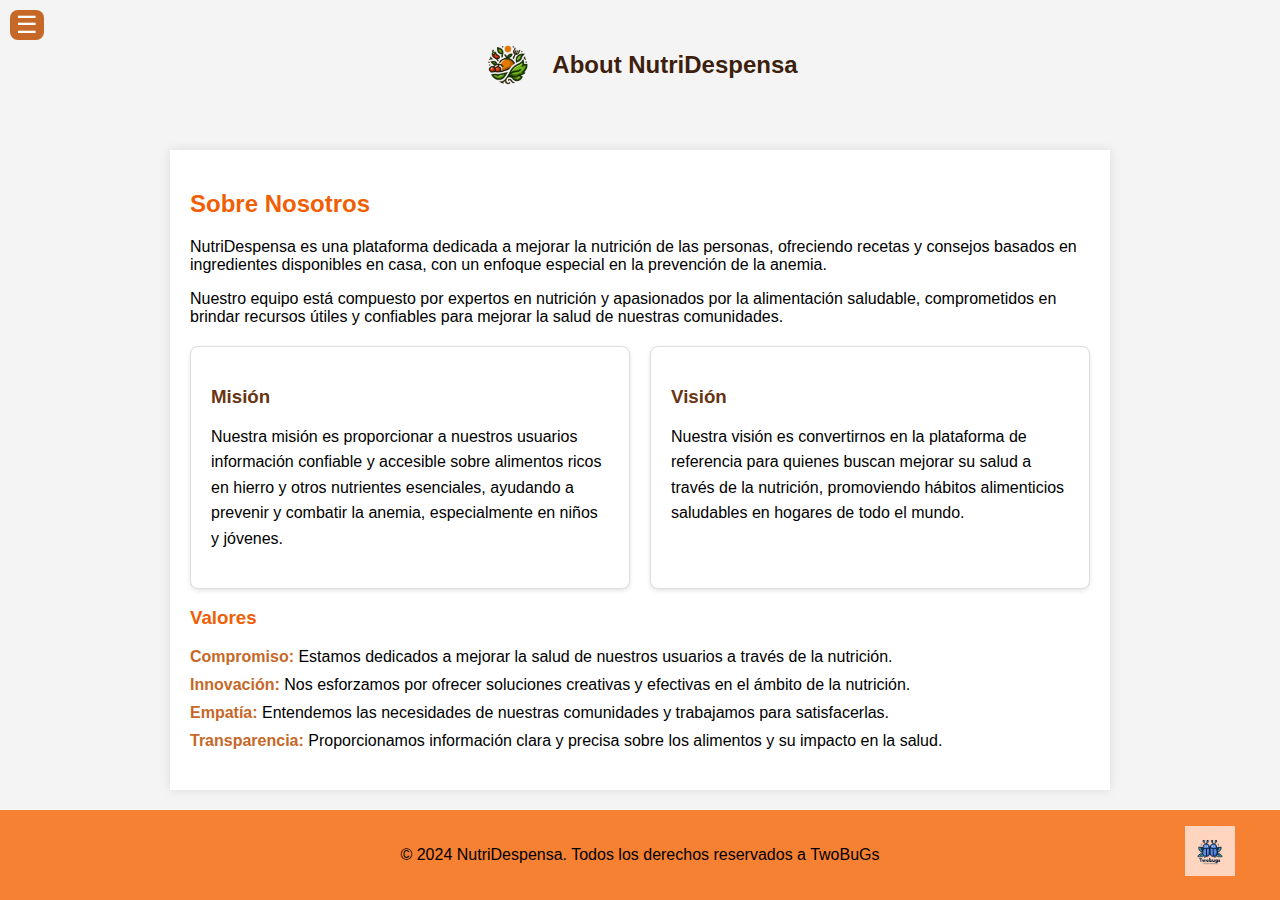
==== html/about.html @ c1f44d92 "Tu mensaje de commit" ====
<!DOCTYPE html>
<html lang="es">

<head>
    <meta charset="UTF-8">
    <meta name="viewport" content="width=device-width, initial-scale=1.0">
    <title>NutriDespensa</title>
    <link rel="stylesheet" href="../css/about.css">
    <link rel="preconnect" href="https://fonts.googleapis.com">
    <link rel="preconnect" href="https://fonts.gstatic.com" crossorigin>
    <link href="https://fonts.googleapis.com/css2?family=Questrial&display=swap" rel="stylesheet">
    <link rel="stylesheet" href="https://cdnjs.cloudflare.com/ajax/libs/font-awesome/6.0.0-beta3/css/all.min.css">
</head>

<body>
    
    <div id="menu" class="menu">
        <button id="menu-toggle" class="menu-toggle">☰</button>
        <br>
        <nav class="menu-nav">
            <ul>
                <li><a href="/index.html"><i class="fas fa-home"></i> Inicio</a></li> 
                <li><a href="alimentos.html"><i class="fas fa-apple-alt"></i> Bazaar</a></li>
                <li><a href="recetas.html"><i class="fas fa-utensils"></i> Recetas</a></li> 
                <li><a href="about.html"><i class="fas fa-info-circle"></i> About Us</a></li>
            </ul>
        </nav>
    </div>

    <header id="main-header" class="header">
        <div class="container">
            <img src="/assets/logo.png" alt="Logo" class="header-logo">
            <h1 class="header-title">About NutriDespensa</h1>
        </div>
    </header>
    
    <main class="contenido-principal">
        <section class="sobre-nosotros">
            <h2 id="h2">Sobre Nosotros</h2>
            <p>NutriDespensa es una plataforma dedicada a mejorar la nutrición de las personas, ofreciendo recetas y consejos basados en ingredientes disponibles en casa, con un enfoque especial en la prevención de la anemia.</p>
            <p>Nuestro equipo está compuesto por expertos en nutrición y apasionados por la alimentación saludable, comprometidos en brindar recursos útiles y confiables para mejorar la salud de nuestras comunidades.</p>
        </section>

        <section class="mision-vision">
            <article class="card">
                <h3>Misión</h3>
                <p>Nuestra misión es proporcionar a nuestros usuarios información confiable y accesible sobre alimentos ricos en hierro y otros nutrientes esenciales, ayudando a prevenir y combatir la anemia, especialmente en niños y jóvenes.</p>
            </article>

            <article class="card">
                <h3 id="h3">Visión</h3>
                <p>Nuestra visión es convertirnos en la plataforma de referencia para quienes buscan mejorar su salud a través de la nutrición, promoviendo hábitos alimenticios saludables en hogares de todo el mundo.</p>
            </article>
        </section>

        <section class="valores">
            <h3>Valores</h3>
            <ul>
                <li><strong>Compromiso:</strong> Estamos dedicados a mejorar la salud de nuestros usuarios a través de la nutrición.</li>
                <li><strong>Innovación:</strong> Nos esforzamos por ofrecer soluciones creativas y efectivas en el ámbito de la nutrición.</li>
                <li><strong>Empatía:</strong> Entendemos las necesidades de nuestras comunidades y trabajamos para satisfacerlas.</li>
                <li><strong>Transparencia:</strong> Proporcionamos información clara y precisa sobre los alimentos y su impacto en la salud.</li>
            </ul>
        </section>
    </main>

    <footer id="main-footer" class="footer">
        <div class="container">
            <p>&copy; 2024 NutriDespensa. Todos los derechos reservados a TwoBuGs</p>
            <div class="logo-container">
                <img src="/assets/icon.jpg" alt="Logo" class="logo">
            </div>
        </div>
    </footer>

    <script src="../js/menu.js"></script>
</body>

</html>
---- css/about.css ----
body {
    font-family: Arial, sans-serif;
    margin: 0;
    padding: 0;
    background-color: #f4f4f4;
    display: flex;
    flex-direction: column; /* Organiza el contenido verticalmente */
    min-height: 100vh; /* Asegura que el body tenga al menos la altura de la pantalla */
}

h2, h3 {
    color: #f05f06;
}

.header {
    padding: 20px 0;
    text-align: center;
    margin: 20px;
}

.container {
    display: flex;
    justify-content: center; /* Centra el contenido horizontalmente */
    align-items: center; /* Alinea verticalmente */
    max-width: 1200px; /* Ajusta el ancho máximo según tu diseño */
    margin: 0 auto; /* Centra el contenedor */
}

.header-logo {
    height: 50px; /* Ajusta el tamaño según tu necesidad */
    margin-right: 20px; /* Espacio entre el logo y el título */
}

.header-title {
    font-size: 24px; 
    margin: 0; 
    color: #3d1f0e;
}

.encabezado {
    background-color: #793f18;
    color: white;
    padding: 10px 0;
    text-align: center;
}

.encabezado h1 {
    margin: 0;
}

.navegacion ul {
    list-style: none;
    padding: 0;
    margin: 10px 0 0 0;
    display: flex;
    justify-content: center;
}

.navegacion ul li {
    margin: 0 15px;
}

.navegacion ul li a {
    color: white;
    text-decoration: none;
    font-weight: bold;
}

.contenido-principal {
    padding: 20px;
    max-width: 900px;
    margin: 20px auto;
    background-color: white;
    box-shadow: 0 0 10px rgba(0, 0, 0, 0.1);
    flex: 1; /* Para que el contenido principal ocupe el espacio disponible */
}

.sobre-nosotros, .valores {
    margin-bottom: 20px;
}

.mision-vision {
    display: flex;
    justify-content: space-between;
    gap: 20px;
}

.card {
    background-color: #ffffff;
    border: 1px solid #ddd;
    border-radius: 8px;
    padding: 20px;
    box-shadow: 0 2px 4px rgba(0, 0, 0, 0.1);
    flex: 1;
}

.card h3 {
    color: #683513;
    margin-bottom: 10px;
}

.card p {
    color: #000000;
    line-height: 1.6;
}

.valores ul {
    list-style: none;
    padding: 0;
}

.valores ul li {
    margin-bottom: 10px;
}

.valores ul li strong {
    color: #C66828;
}

.pie-de-pagina {
    background-color: #683a1c;
    color: white;
    text-align: center;
    padding: 10px 0;
    margin-top: 20px;
}

/*MENU DESLIZANTE*/

.menu {
    position: fixed;
    top: 0;
    left: -250px;
    width: 250px;
    height: 100%;
    background-color: #C66828;
    transition: left 0.3s ease;
    z-index: 1000;
    border-top-right-radius: 20px;
    border-bottom-right-radius: 20px;
}

.menu-toggle {
    position: fixed;
    top: 10px;
    left: 10px;
    background-color: #C66828;
    color: white;
    border: none;
    font-size: 24px;
    cursor: pointer;
    z-index: 1100;
    border-radius: 8px;
}

.menu-nav ul {
    list-style-type: none;
    padding: 0;
}

.menu-nav ul li {
    margin: 0;
    padding: 15px 20px;
}

.menu-nav ul li a {
    color: white;
    text-decoration: none;
    display: block;
}

.menu.open {
    left: 0;
}

/*FOOTER*/

.main-content {
    flex: 1; /* Asegura que el contenido principal ocupe todo el espacio disponible */
}

.footer {
    background-color: #f78133;
    padding: 20px 0;
    text-align: center;
    margin-top: auto; /* Mantiene el footer al fondo */
}

.footer-nav ul {
    list-style-type: none;
    padding: 0;
    margin: 0;
}

.footer-nav ul li {
    display: inline-block;
    margin: 0 15px;
}

.footer-nav ul li a {
    color: #2b1609;
    text-decoration: none;
}

.logo-container {
    position: absolute;
    bottom: 20px;
    right: 20px;
    width: 100px; /* Ajusta el tamaño del logo */
}

.logo {
    width: 50%; 
    height: auto;
    object-fit: cover;
}

.footer {
    position: relative;
    padding-bottom: 20px; /* Asegura que el contenido del footer no se superponga con el logo */
}
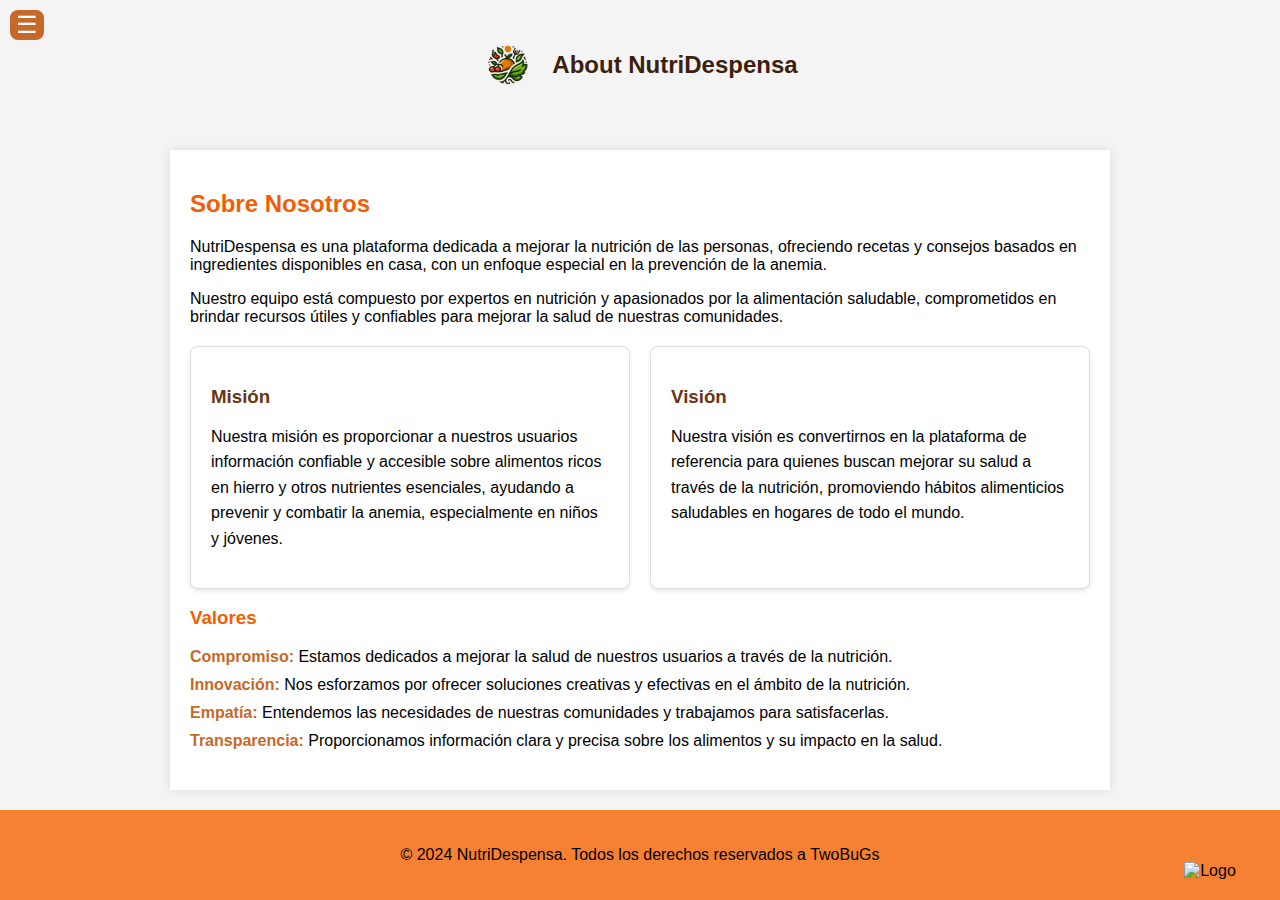
==== commit 04adf2e9: "Update about.html" ====
--- a/html/about.html
+++ b/html/about.html
@@ -19,7 +19,7 @@
         <br>
         <nav class="menu-nav">
             <ul>
-                <li><a href="/index.html"><i class="fas fa-home"></i> Inicio</a></li> 
+                <li><a href="../index.html"><i class="fas fa-home"></i> Inicio</a></li> 
                 <li><a href="alimentos.html"><i class="fas fa-apple-alt"></i> Bazaar</a></li>
                 <li><a href="recetas.html"><i class="fas fa-utensils"></i> Recetas</a></li> 
                 <li><a href="about.html"><i class="fas fa-info-circle"></i> About Us</a></li>
@@ -29,7 +29,7 @@
 
     <header id="main-header" class="header">
         <div class="container">
-            <img src="/assets/logo.png" alt="Logo" class="header-logo">
+            <img src="../assets/logo.png" alt="Logo" class="header-logo">
             <h1 class="header-title">About NutriDespensa</h1>
         </div>
     </header>
@@ -68,11 +68,12 @@
         <div class="container">
             <p>&copy; 2024 NutriDespensa. Todos los derechos reservados a TwoBuGs</p>
             <div class="logo-container">
-                <img src="/assets/icon.jpg" alt="Logo" class="logo">
+                <img src="../assets/oig3.jpg" alt="Logo" class="logo">
             </div>
         </div>
     </footer>
 
+    
     <script src="../js/menu.js"></script>
 </body>
 
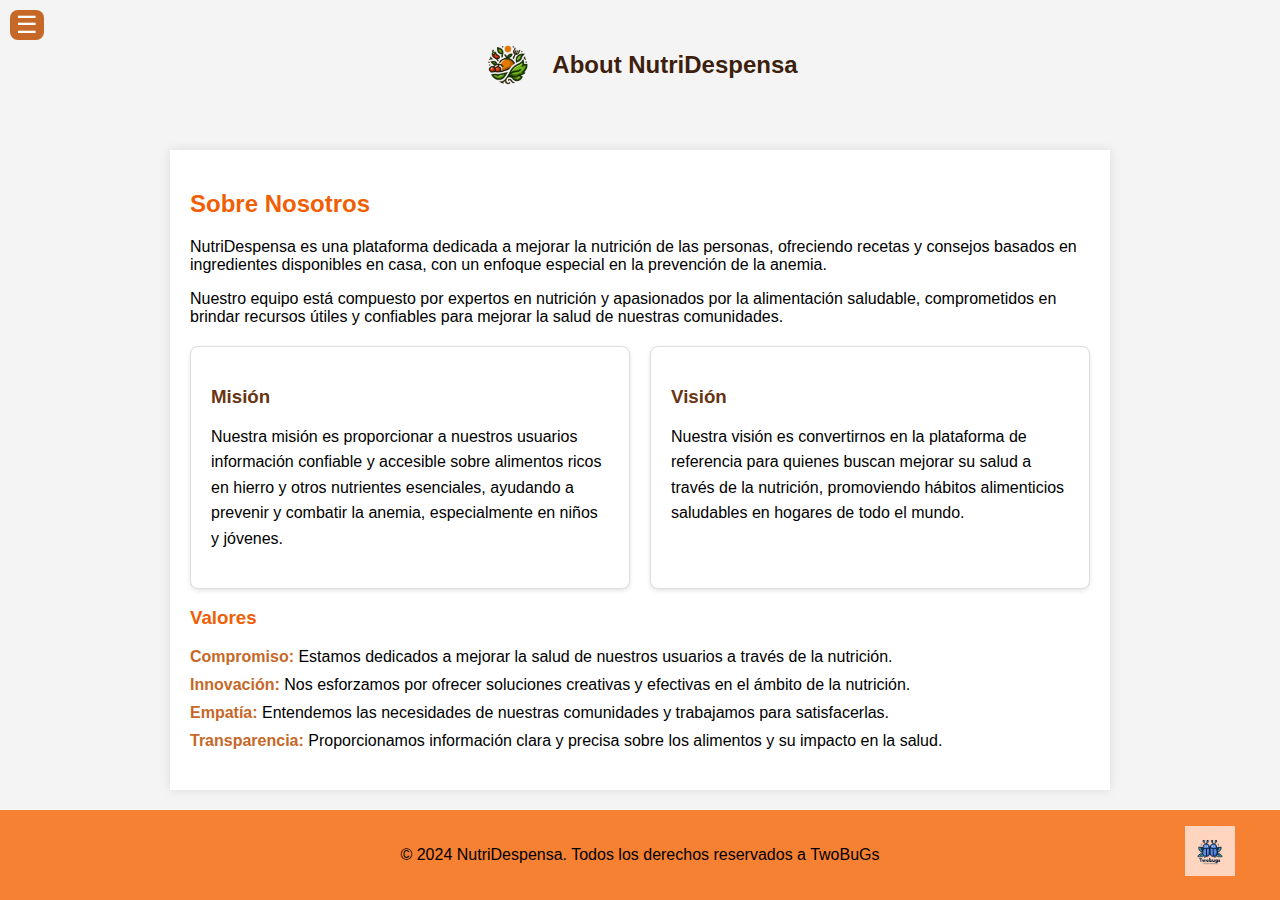
==== commit c0226363: "Update about.html" ====
--- a/html/about.html
+++ b/html/about.html
@@ -68,7 +68,7 @@
         <div class="container">
             <p>&copy; 2024 NutriDespensa. Todos los derechos reservados a TwoBuGs</p>
             <div class="logo-container">
-                <img src="../assets/oig3.jpg" alt="Logo" class="logo">
+                <img src="../assets/icon.jpg" alt="Logo" class="logo">
             </div>
         </div>
     </footer>
